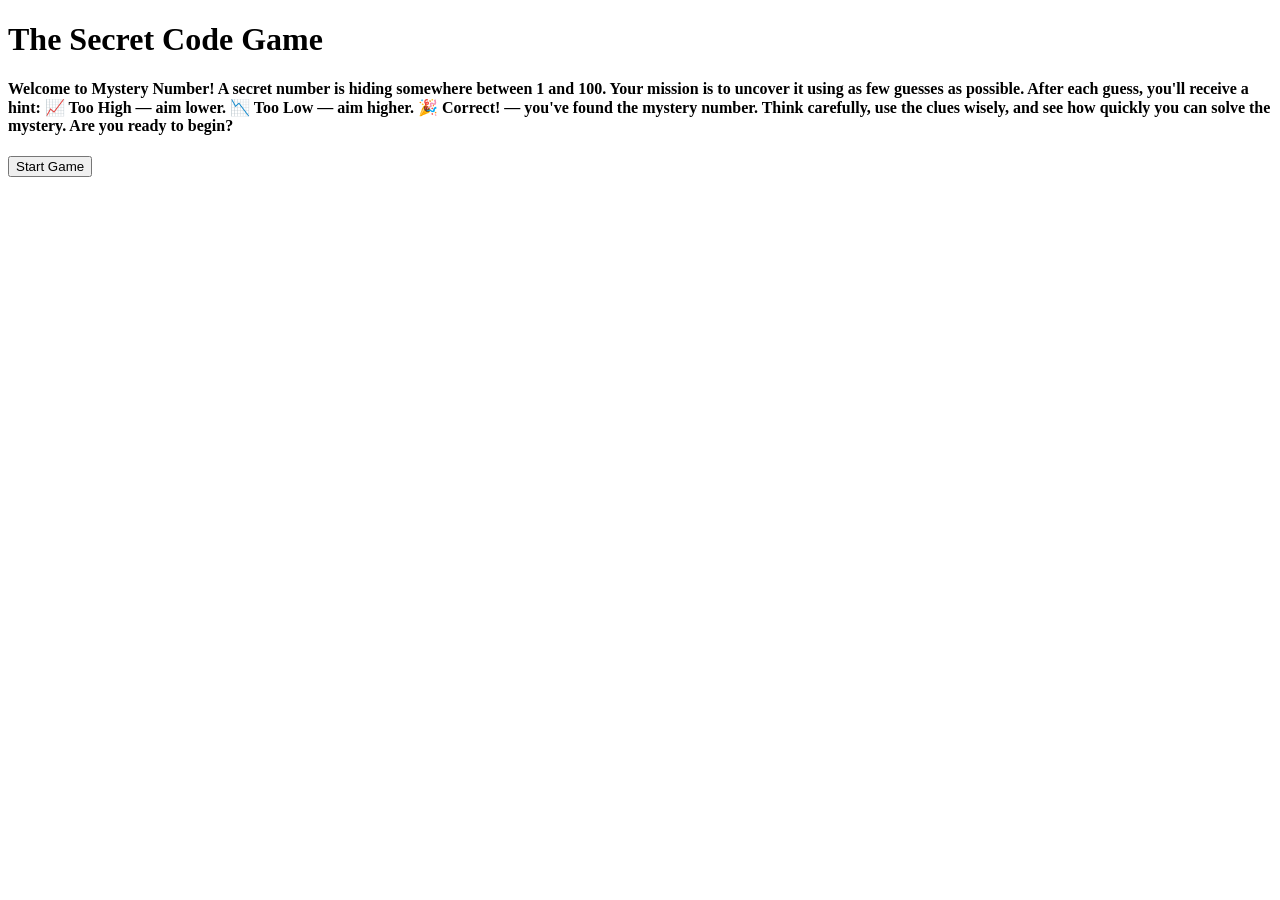
==== index.html @ b28d15d6 "Initial commit" ====
<!DOCTYPE html>
<html lang="en">
<head>
    <meta charset="UTF-8">
    <meta name="viewport" content="width=device-width, initial-scale=1.0">
    <title>The Secret Code</title>
    <link rel="stylesheet" href="style.css">
</head>
<body>

    <h1>The Secret Code Game</h1>
    <h4>Welcome to Mystery Number!

A secret number is hiding somewhere between 1 and 100. Your mission is to uncover it using as few guesses as possible.

After each guess, you'll receive a hint:

📈 Too High — aim lower.
📉 Too Low — aim higher.
🎉 Correct! — you've found the mystery number.

Think carefully, use the clues wisely, and see how quickly you can solve the mystery.

Are you ready to begin?</h4>

<button onclick="window.location.href='game.html'">
    Start Game
</button>
    
</body>
</html>
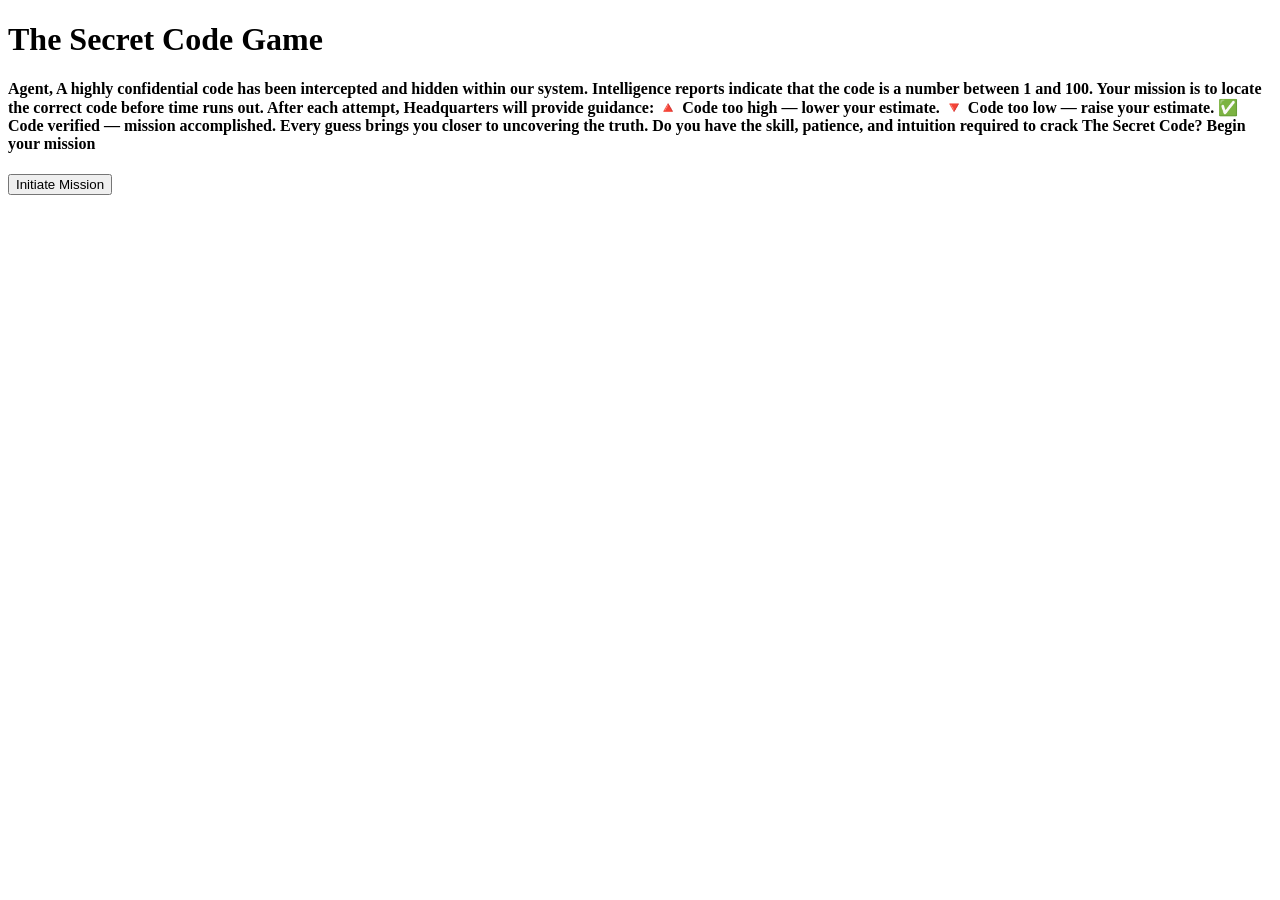
==== commit 52176b5f: "added logic" ====
--- a/index.html
+++ b/index.html
@@ -5,27 +5,38 @@
     <meta name="viewport" content="width=device-width, initial-scale=1.0">
     <title>The Secret Code</title>
     <link rel="stylesheet" href="style.css">
+     <script src="script.js"></script>
+
+     
 </head>
 <body>
 
     <h1>The Secret Code Game</h1>
-    <h4>Welcome to Mystery Number!
+    <h4>Agent,
 
-A secret number is hiding somewhere between 1 and 100. Your mission is to uncover it using as few guesses as possible.
+A highly confidential code has been intercepted and hidden within our system. Intelligence reports indicate that the code is a number between 1 and 100.
 
-After each guess, you'll receive a hint:
+Your mission is to locate the correct code before time runs out.
 
-📈 Too High — aim lower.
-📉 Too Low — aim higher.
-🎉 Correct! — you've found the mystery number.
+After each attempt, Headquarters will provide guidance:
 
-Think carefully, use the clues wisely, and see how quickly you can solve the mystery.
+🔺 Code too high — lower your estimate.
 
-Are you ready to begin?</h4>
+🔻 Code too low — raise your estimate.
+
+✅ Code verified — mission accomplished.
+
+Every guess brings you closer to uncovering the truth.
+
+Do you have the skill, patience, and intuition required to crack The Secret Code?
+
+Begin your mission</h4>
 
 <button onclick="window.location.href='game.html'">
-    Start Game
+   Initiate Mission
 </button>
+
+
     
 </body>
 </html>
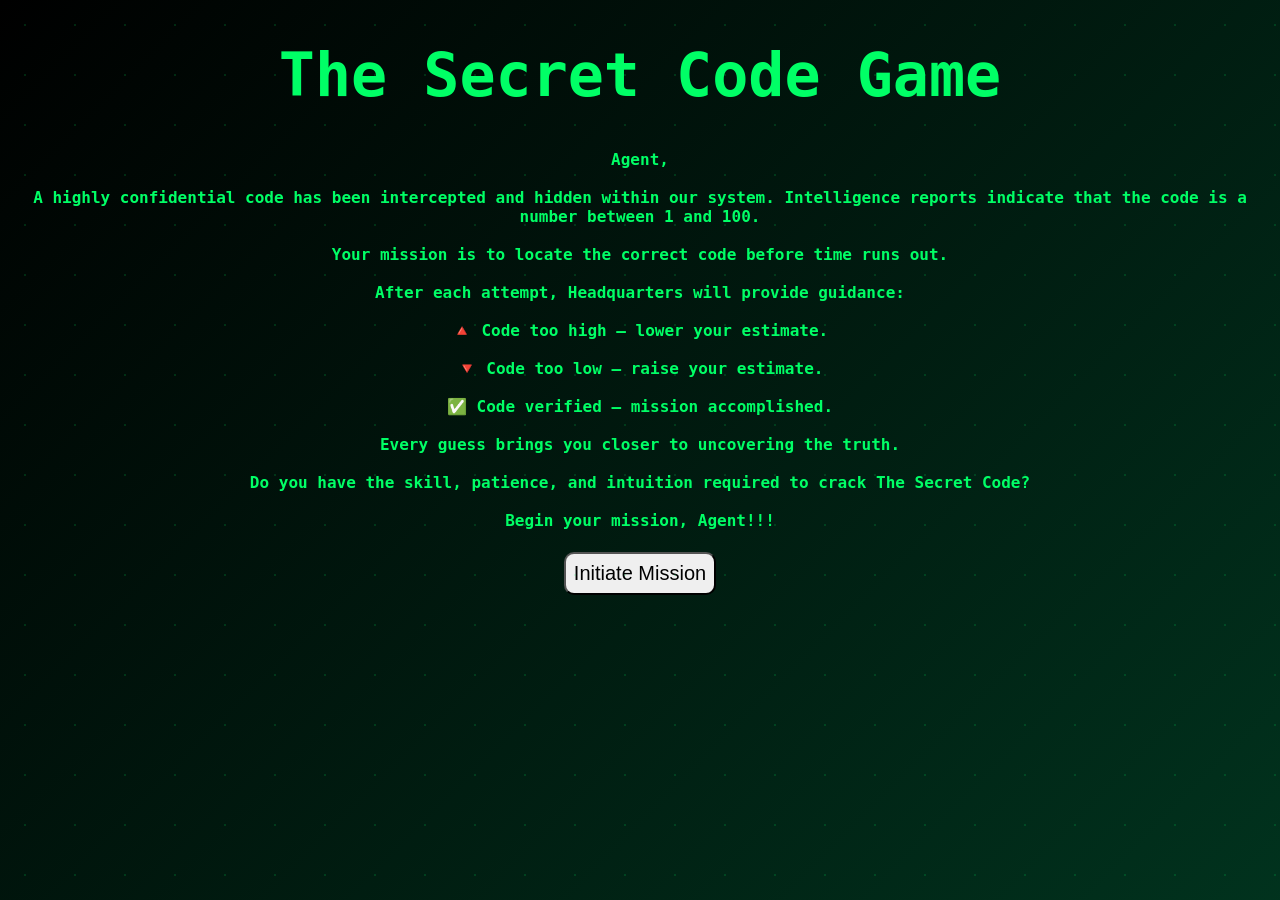
==== commit 4a31643b: "added ui updates" ====
--- a/index.html
+++ b/index.html
@@ -5,32 +5,35 @@
     <meta name="viewport" content="width=device-width, initial-scale=1.0">
     <title>The Secret Code</title>
     <link rel="stylesheet" href="style.css">
-     <script src="script.js"></script>
+   
 
      
 </head>
 <body>
+    
+    <div class="particles"></div>
 
     <h1>The Secret Code Game</h1>
     <h4>Agent,
+        <br><br>
 
 A highly confidential code has been intercepted and hidden within our system. Intelligence reports indicate that the code is a number between 1 and 100.
-
+<br><br>
 Your mission is to locate the correct code before time runs out.
-
+<br><br>
 After each attempt, Headquarters will provide guidance:
-
+<br><br>
 🔺 Code too high — lower your estimate.
-
+<br><br>
 🔻 Code too low — raise your estimate.
-
+<br><br>
 ✅ Code verified — mission accomplished.
-
+<br><br>
 Every guess brings you closer to uncovering the truth.
-
+<br><br>
 Do you have the skill, patience, and intuition required to crack The Secret Code?
-
-Begin your mission</h4>
+<br><br>
+Begin your mission, Agent!!!</h4>
 
 <button onclick="window.location.href='game.html'">
    Initiate Mission
--- a/style.css
+++ b/style.css
@@ -0,0 +1,65 @@
+body{
+    background-color: #0a0a0a;
+    color: #00ff66;
+    font-family: Consolas, monospace;
+    text-align: center;
+    display:ruby-base
+}
+h1{
+    font-size: 60px;
+}
+button{
+
+    font-size: 20px;
+    border-radius: 10px;
+    padding: 8px;
+
+
+}
+body {
+    background: linear-gradient(
+        -45deg,
+        #000000,
+        #120930,
+        #013a22,
+        #000000
+    );
+
+    background-size: 400% 400%;
+
+    animation: bgMove 5s ease infinite;
+}
+@keyframes bgMove {
+    0% {
+        background-position: 0% 50%;
+    }
+    50% {
+        background-position: 100% 50%;
+    }
+    100% {
+        background-position: 0% 50%;
+    }
+}
+.particles {
+    position: fixed;
+    inset: 0;
+     pointer-events: none;    /* Add this */
+    z-index: 0;
+    background-image:
+        radial-gradient(#00ff66 1px, transparent 1px);
+
+    background-size: 50px 50px;
+
+    animation: float 20s linear infinite;
+
+    opacity: 0.15;
+}
+
+@keyframes float {
+    from {
+        transform: translateY(0);
+    }
+    to {
+        transform: translateY(-50px);
+    }
+}
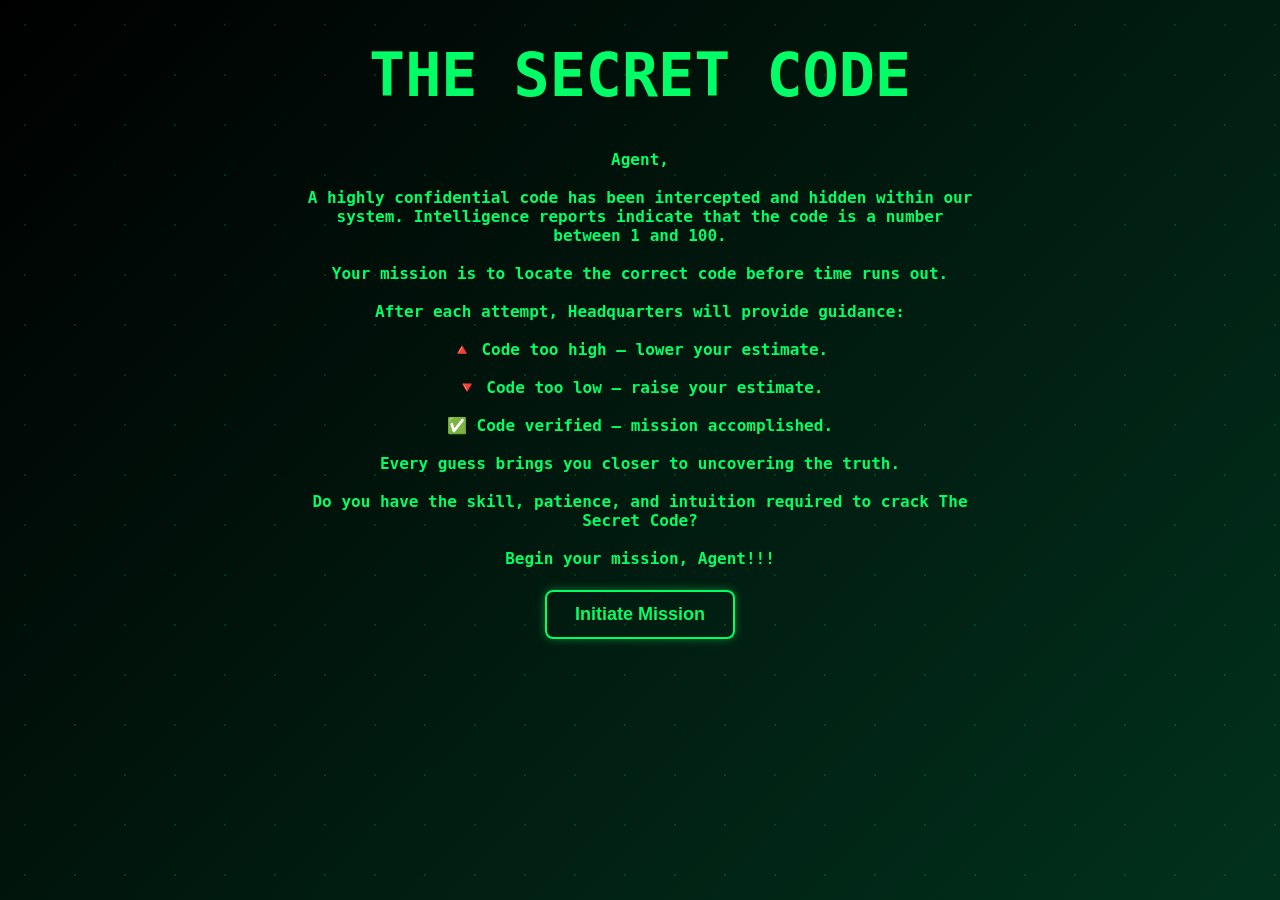
==== commit 7ea39719: "improved ui" ====
--- a/index.html
+++ b/index.html
@@ -13,7 +13,7 @@
     
     <div class="particles"></div>
 
-    <h1>The Secret Code Game</h1>
+    <h1>THE SECRET CODE </h1>
     <h4>Agent,
         <br><br>
 
--- a/style.css
+++ b/style.css
@@ -3,18 +3,46 @@
     color: #00ff66;
     font-family: Consolas, monospace;
     text-align: center;
-    display:ruby-base
+   margin-left: 300px;
+   margin-right: 300px;
+
+    
 }
 h1{
     font-size: 60px;
 }
-button{
+button {
+    background-color: transparent;
+    color: #00ff66;
 
-    font-size: 20px;
-    border-radius: 10px;
-    padding: 8px;
+    border: 2px solid #00ff66;
+    border-radius: 8px;
 
+    padding: 12px 28px;
+    font-size: 18px;
+    font-weight: bold;
 
+    cursor: pointer;
+
+    transition: all 0.3s ease;
+
+    box-shadow: 0 0 10px rgba(0, 255, 102, 0.4);
+}
+
+button:hover {
+    background-color: #00ff66;
+    color: black;
+
+    box-shadow:
+        0 0 15px #00ff66,
+        0 0 30px #00ff66,
+        0 0 45px #00ff66;
+
+    transform: scale(1.05);
+}
+
+button:active {
+    transform: scale(0.95);
 }
 body {
     background: linear-gradient(
